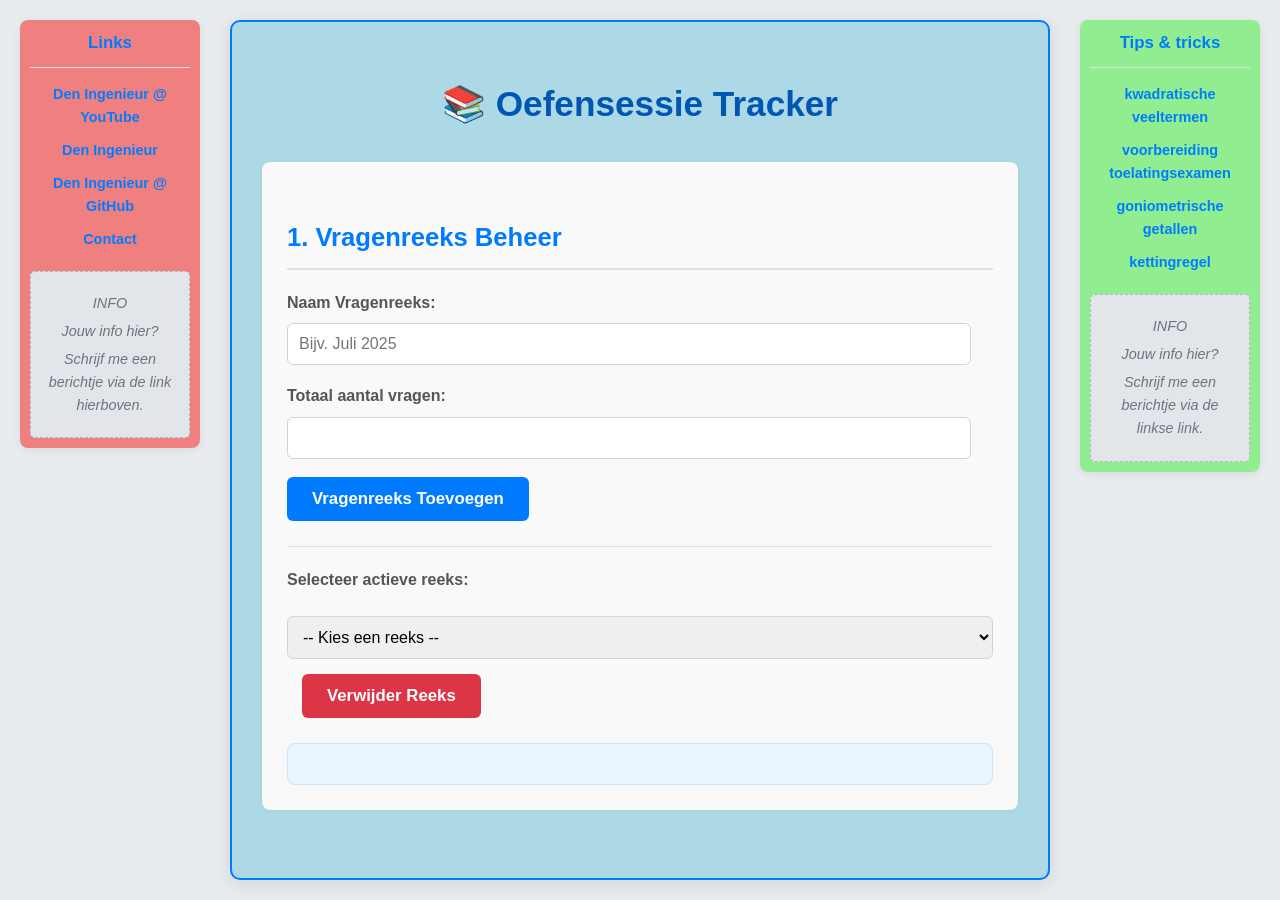
==== index.html @ aaaf3c47 "First (and probably last) commit." ====
<!DOCTYPE html>
<html lang="nl">
<head>
    <meta charset="UTF-8">
    <meta name="viewport" content="width=device-width, initial-scale=1.0">
    <title>Oefensessie Tracker</title>
    <link rel="stylesheet" href="style.css">
</head>
<body>
    <div class="page-wrapper">
        <aside class="sidebar left-sidebar">
            <div class="sidebar-content">
                <h3>Links</h3>
                <ul>
                    <li><a href="https://www.youtube.com/@DenIngenieur" target="_blank">Den Ingenieur @ YouTube</a></li>
                    <li><a href="https://www.deningenieur.be/" target="_blank">Den Ingenieur</a></li>
                    <li><a href="https://github.com/DenIngenieur/" target="_blank">Den Ingenieur @ GitHub</a></li>
                    <li><a href="https://www.deningenieur.be/contact" target="_blank">Contact</a></li>
                </ul>
                <div class="info-box">
                    <p>INFO</p>
                    <p>Jouw info hier?</p>
                    <p>Schrijf me een berichtje via de link hierboven.</p>
                </div>
            </div>
        </aside>

        <main class="app-container">
            <h1>📚 Oefensessie Tracker</h1>

            <section class="card">
                <h2>1. Vragenreeks Beheer</h2>
                <form id="seriesForm">
                    <div class="form-group">
                        <label for="seriesName">Naam Vragenreeks:</label>
                        <input type="text" id="seriesName" placeholder="Bijv. Juli 2025" required>
                    </div>
                    <div class="form-group">
                        <label for="totalQuestions">Totaal aantal vragen:</label>
                        <input type="number" id="totalQuestions" min="1" required>
                    </div>
                    <button type="submit">Vragenreeks Toevoegen</button>
                </form>

                <div class="select-series-container">
                    <label for="activeSeries">Selecteer actieve reeks:</label>
                    <select id="activeSeries">
                        <option value="">-- Kies een reeks --</option>
                    </select>
                    <button id="deleteSeriesBtn" class="danger-button">Verwijder Reeks</button>
                </div>
                <div id="seriesStats" class="series-stats">
                    </div>
            </section>

            <section class="card" id="questionEntrySection" style="display: none;">
                <h2>2. Vraagresultaat Toevoegen <span id="currentSeriesDisplay"></span></h2>
                <form id="questionForm">
                    <div class="form-group">
                        <label for="questionDate">Datum oefensessie:</label>
                        <input type="date" id="questionDate" required>
                    </div>
                    <div class="form-group">
                        <label for="questionId">Vraag-ID:</label>
                        <input type="text" id="questionId" placeholder="Bijv. Vraag 1, 2024-Q12" required>
                    </div>
                    <div class="form-group">
                        <label for="status">Status:</label>
                        <select id="status" required>
                            <option value="Goed">Goed</option>
                            <option value="Fout">Fout</option>
                            <option value="Blanco">Blanco</option>
                            <option value="Nog niet gezien">Nog niet gezien</option>
                        </select>
                    </div>
                    <div class="form-group">
                        <label for="time">Tijd (min):</label>
                        <input type="number" id="time" min="1" max="30">
                    </div>
                    <button type="submit">Resultaat Toevoegen</button>
                </form>
            </section>

            <section class="card" id="questionResultsSection" style="display: none;">
                <h2>3. Gedetailleerde Resultaten</h2>
                <table id="resultsTable">
                    <thead>
                        <tr>
                            <th>Datum</th>
                            <th>Vraag-ID</th>
                            <th>Status</th>
                            <th>Tijd (min)</th>
                            <th>Herhaling (3 dagen later)</th>
                            <th>Acties</th>
                        </tr>
                    </thead>
                    <tbody>
                        </tbody>
                </table>
            </section>
        </main>

        <aside class="sidebar right-sidebar">
            <div class="sidebar-content">
                <h3>Tips & tricks</h3>
                <ul>
                    <li><a href="https://www.youtube.com/watch?v=8hUO8uKz3Ec" target="_blank">kwadratische veeltermen</a></li>
                    <li><a href="https://www.youtube.com/watch?v=Rfps2C_OBE8" target="_blank">voorbereiding toelatingsexamen</a></li>
                    <li><a href="https://www.youtube.com/watch?v=EjvHc0P5Cyo" target="_blank">goniometrische getallen</a></li>
                    <li><a href="https://www.youtube.com/watch?v=91nzPBXDbok" target="_blank">kettingregel</a></li>
                </ul>
                <div class="info-box">
                    <p>INFO</p>
                    <p>Jouw info hier?</p>
                    <p>Schrijf me een berichtje via de linkse link.</p>
                </div>
            </div>
        </aside>
    </div>

    <script src="app.js"></script>
</body>
</html>
---- style.css ----
/* Algemene reset en basisstijlen */
body {
    font-family: 'Segoe UI', Tahoma, Geneva, Verdana, sans-serif;
    margin: 0;
    padding: 0;
    background-color: #e9ecef; /* Een lichtere achtergrondkleur */
    color: #343a40;
    line-height: 1.6;
    display: flex; /* Zorg dat de body zelf een flex-container is om de page-wrapper te centreren */
    justify-content: center; /* Centreer de page-wrapper horizontaal */
    min-height: 100vh; /* Zorg dat de body minstens de volledige viewport-hoogte inneemt */
}

/* De hoofd-wrapper voor de GRID lay-out */
.page-wrapper {
    display: grid;
    /* Drie kolommen: 150px 1fr 150px */
    grid-template-columns: 180px 1fr 180px;
    gap: 30px; /* Ruimte tussen de kolommen */
    width: 100%;
    max-width: 1600px; /* AANGEPAST: Verhogen om app breder te maken op grote schermen */
    padding: 20px; /* Padding aan de zijkanten en boven/onder van de wrapper */
    box-sizing: border-box;
}

/* Stijlen voor de zijbalken (banners) */
.sidebar {
  position: sticky;
  top: 10px;
    background-color: #f8f9fa; /* Lichtgrijze achtergrond */
    padding: 10px;
    border-radius: 8px;
    box-shadow: 0 2px 8px rgba(0, 0, 0, 0.08);
    display: flex;
    flex-direction: column;
    align-items: center;
    text-align: center;
    color: #555;
    font-size: 0.9em;
    align-self: start; /* Zorgt dat de sidebar bovenaan de grid-cel blijft plakken */
    box-sizing: border-box; /* Belangrijk voor padding/borders */

    /* Debug kleuren terug! */
    background-color: lightcoral; /* Linker sidebar */
}
.right-sidebar {
    background-color: lightgreen; /* Rechter sidebar */
}

.sidebar-content {
    width: 100%; /* Zorgt dat de inhoud de volle breedte van de sidebar pakt */
}

.sidebar h3 {
    color: #007bff;
    margin-top: 0;
    margin-bottom: 15px;
    border-bottom: 1px solid #dee2e6;
    padding-bottom: 10px;
    width: 100%;
}

.sidebar ul {
    list-style: none;
    padding: 0;
    margin-bottom: 20px;
    width: 100%;
}

.sidebar ul li {
    margin-bottom: 10px;
}

.sidebar ul li a {
    text-decoration: none;
    color: #007bff;
    font-weight: bold;
    transition: color 0.2s ease;
}

.sidebar ul li a:hover {
    color: #0056b3;
}

/* Naam van de class is .info-box */
.info-box {
    background-color: #e2e6ea; /* Dit is het "grijze veld" */
    border: 1px dashed #adb5bd;
    padding: 15px;
    border-radius: 5px;
    margin-top: 20px;
    width: 100%;
    box-sizing: border-box;
}

.info-box p {
    margin: 5px 0;
    font-style: italic;
    color: #6c757d;
}


/* Media Query: verberg zijbalken op kleinere schermen */
@media (max-width: 1000px) {
    .page-wrapper {
        grid-template-columns: 1fr; /* Slechts één kolom voor de hoofdinhoud */
        padding: 15px; /* Minder padding voor kleine schermen */
        gap: 0; /* Geen gap meer als er maar 1 kolom is */
    }
    .sidebar {
        display: none; /* Verberg de zijbalken volledig */
    }
}


/* Hoofdinoud applicatie container */
.app-container {
    background-color: #ffffff;
    padding: 30px;
    border-radius: 10px;
    box-shadow: 0 4px 20px rgba(0, 0, 0, 0.1);
    box-sizing: border-box;
    /* Kader rond de applicatie */
    border: 2px solid #007bff; /* Een duidelijke blauwe border */

    /* Debug kleur terug! */
    background-color: lightblue;
}

h1 {
    color: #0056b3;
    text-align: center;
    margin-bottom: 30px;
    font-size: 2.2em;
    font-weight: 600;
}

h2 {
    color: #007bff;
    border-bottom: 2px solid #e0e0e0;
    padding-bottom: 10px;
    margin-top: 30px;
    margin-bottom: 20px;
    font-size: 1.6em;
}

.card {
    background-color: #f9f9f9;
    padding: 25px;
    border-radius: 8px;
    margin-bottom: 25px;
    box-shadow: 0 1px 4px rgba(0, 0, 0, 0.05);
}

.form-group {
    margin-bottom: 18px;
}

label {
    display: block;
    margin-bottom: 8px;
    font-weight: bold;
    color: #555;
}

input[type="text"],
input[type="number"],
input[type="date"],
select {
    width: calc(100% - 22px);
    padding: 11px;
    border: 1px solid #ced4da;
    border-radius: 6px;
    font-size: 1em;
    box-sizing: border-box;
    transition: border-color 0.2s ease, box-shadow 0.2s ease;
}

input[type="text"]:focus,
input[type="number"]:focus,
input[type="date"]:focus,
select:focus {
    border-color: #80bdff;
    outline: 0;
    box-shadow: 0 0 0 0.2rem rgba(0, 123, 255, 0.25);
}


button {
    background-color: #007bff;
    color: white;
    padding: 12px 25px;
    border: none;
    border-radius: 6px;
    cursor: pointer;
    font-size: 1.05em;
    transition: background-color 0.3s ease, transform 0.1s ease;
    font-weight: 600;
}

button:hover {
    background-color: #0056b3;
    transform: translateY(-1px);
}

button:active {
    transform: translateY(0);
}

.danger-button {
    background-color: #dc3545;
    margin-left: 15px;
}

.danger-button:hover {
    background-color: #c82333;
}

.select-series-container {
    margin-top: 25px;
    padding-top: 20px;
    border-top: 1px solid #e0e0e0;
    display: flex;
    align-items: center;
    flex-wrap: wrap;
    gap: 15px;
}

#activeSeries {
    flex-grow: 1;
    min-width: 180px;
}

.series-stats {
    margin-top: 25px;
    padding: 20px;
    background-color: #e9f5ff;
    border: 1px solid #cce5ff;
    border-radius: 8px;
    color: #004085;
    font-size: 0.95em;
}

.series-stats h3 {
    color: #0056b3;
    margin-top: 0;
    margin-bottom: 10px;
}

.series-stats p {
    margin: 8px 0;
}

table {
    width: 100%;
    border-collapse: collapse;
    margin-top: 25px;
    font-size: 0.95em;
}

table th, table td {
    border: 1px solid #dee2e6;
    padding: 14px;
    text-align: left;
}

table th {
    background-color: #f2f2f2;
    font-weight: 600;
    color: #555;
    text-transform: uppercase;
    letter-spacing: 0.5px;
}

table tbody tr:nth-child(even) {
    background-color: #fefefe;
}

table tbody tr:hover {
    background-color: #eaf6ff;
}

/* Status kleuren */
.status-goed { background-color: #d4edda; color: #155724; }
.status-fout { background-color: #f8d7da; color: #721c24; }
.status-blanco { background-color: #fff3cd; color: #856404; }
.status-nog-niet-gezien { background-color: #e2e3e5; color: #495057; }


/* Specifieke styling voor delete buttons in table */
#resultsTable .delete-row-btn {
    background-color: #dc3545;
    padding: 6px 12px;
    font-size: 0.8em;
    border-radius: 4px;
}
#resultsTable .delete-row-btn:hover {
    background-color: #c82333;
}
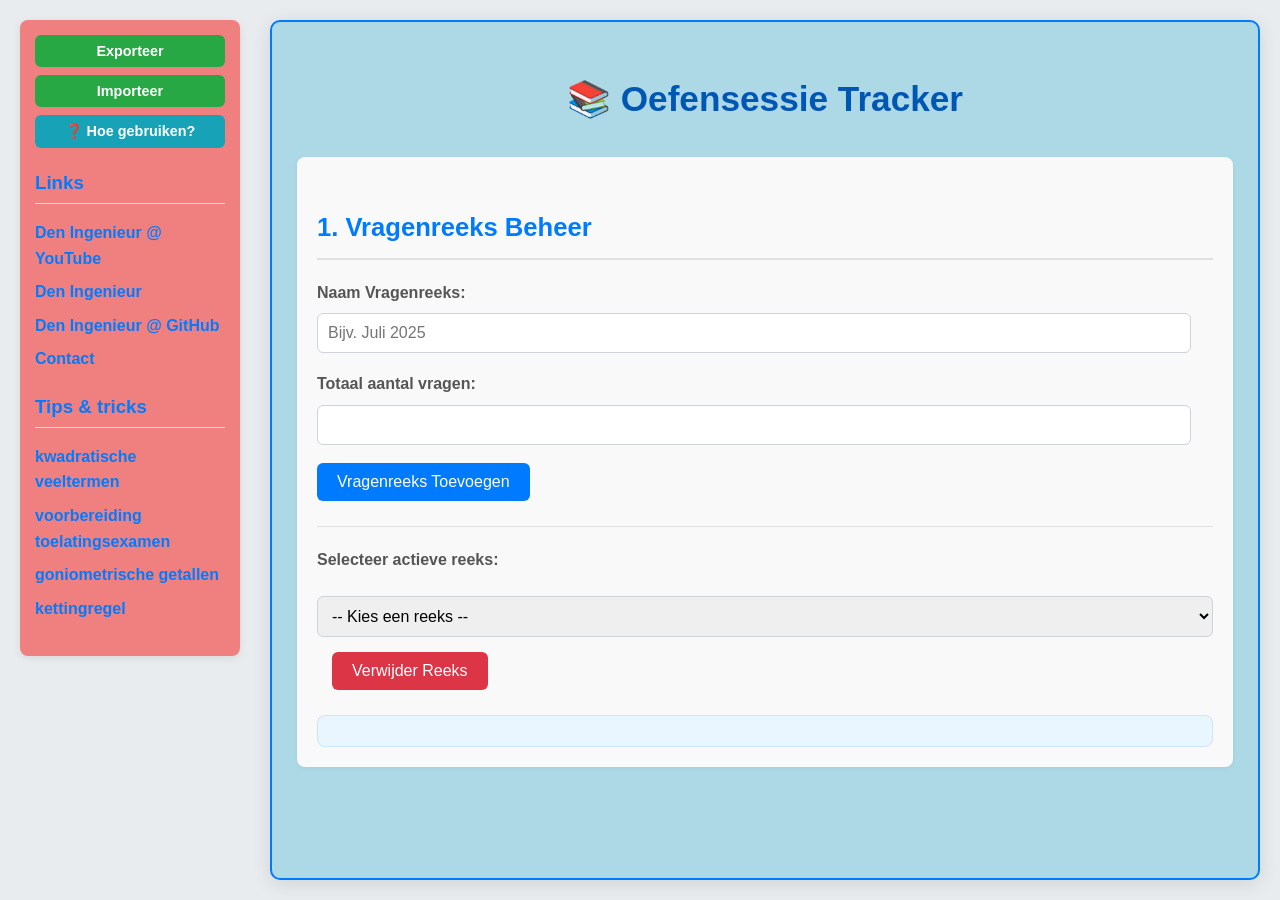
==== commit 3463500e: "serieuze update" ====
--- a/index.html
+++ b/index.html
@@ -10,18 +10,31 @@
     <div class="page-wrapper">
         <aside class="sidebar left-sidebar">
             <div class="sidebar-content">
+                <!-- Nieuwe knoppen -->
+                <div class="import-export-buttons">
+                    <button id="exportBtn" class="sidebar-btn">Exporteer</button>
+                    <button id="importBtn" class="sidebar-btn">Importeer</button>
+                    <button id="helpBtn" class="sidebar-btn">❓ Hoe gebruiken?</button>
+                    <input type="file" id="importFileInput" accept=".json" style="display: none;">
+                </div>
+
+                <!-- Originele links (onaangetast) -->
                 <h3>Links</h3>
                 <ul>
                     <li><a href="https://www.youtube.com/@DenIngenieur" target="_blank">Den Ingenieur @ YouTube</a></li>
                     <li><a href="https://www.deningenieur.be/" target="_blank">Den Ingenieur</a></li>
                     <li><a href="https://github.com/DenIngenieur/" target="_blank">Den Ingenieur @ GitHub</a></li>
-                    <li><a href="https://www.deningenieur.be/contact" target="_blank">Contact</a></li>
+                    <li><a href="https://www.deningenieur.be/mijngedacht/contact" target="_blank">Contact</a></li>
                 </ul>
-                <div class="info-box">
-                    <p>INFO</p>
-                    <p>Jouw info hier?</p>
-                    <p>Schrijf me een berichtje via de link hierboven.</p>
-                </div>
+
+                <!-- Tips & tricks (was rechterzijbalk) -->
+                <h3>Tips & tricks</h3>
+                <ul>
+                    <li><a href="https://www.youtube.com/watch?v=8hUO8uKz3Ec" target="_blank">kwadratische veeltermen</a></li>
+                    <li><a href="https://www.youtube.com/watch?v=Rfps2C_OBE8" target="_blank">voorbereiding toelatingsexamen</a></li>
+                    <li><a href="https://www.youtube.com/watch?v=EjvHc0P5Cyo" target="_blank">goniometrische getallen</a></li>
+                    <li><a href="https://www.youtube.com/watch?v=91nzPBXDbok" target="_blank">kettingregel</a></li>
+                </ul>
             </div>
         </aside>
 
@@ -49,8 +62,7 @@
                     </select>
                     <button id="deleteSeriesBtn" class="danger-button">Verwijder Reeks</button>
                 </div>
-                <div id="seriesStats" class="series-stats">
-                    </div>
+                <div id="seriesStats" class="series-stats"></div>
             </section>
 
             <section class="card" id="questionEntrySection" style="display: none;">
@@ -75,7 +87,7 @@
                     </div>
                     <div class="form-group">
                         <label for="time">Tijd (min):</label>
-                        <input type="number" id="time" min="1" max="30">
+                        <input type="number" id="time" min="1">
                     </div>
                     <button type="submit">Resultaat Toevoegen</button>
                 </form>
@@ -94,29 +106,42 @@
                             <th>Acties</th>
                         </tr>
                     </thead>
-                    <tbody>
-                        </tbody>
+                    <tbody></tbody>
                 </table>
             </section>
         </main>
+    </div>
 
-        <aside class="sidebar right-sidebar">
-            <div class="sidebar-content">
-                <h3>Tips & tricks</h3>
-                <ul>
-                    <li><a href="https://www.youtube.com/watch?v=8hUO8uKz3Ec" target="_blank">kwadratische veeltermen</a></li>
-                    <li><a href="https://www.youtube.com/watch?v=Rfps2C_OBE8" target="_blank">voorbereiding toelatingsexamen</a></li>
-                    <li><a href="https://www.youtube.com/watch?v=EjvHc0P5Cyo" target="_blank">goniometrische getallen</a></li>
-                    <li><a href="https://www.youtube.com/watch?v=91nzPBXDbok" target="_blank">kettingregel</a></li>
-                </ul>
-                <div class="info-box">
-                    <p>INFO</p>
-                    <p>Jouw info hier?</p>
-                    <p>Schrijf me een berichtje via de linkse link.</p>
-                </div>
-            </div>
-        </aside>
-    </div>
+    <!-- HTML5 dialog voor handleiding -->
+    <dialog id="helpDialog">
+        <h2>📖 Handleiding – Oefensessie Tracker</h2>
+        <div class="manual-text">
+            <h3>1. Vragenreeksen aanmaken</h3>
+            <p>Geef een naam (bijv. "Juli 2025") en het totaal aantal vragen van de reeks. Klik op <strong>Vragenreeks Toevoegen</strong>.</p>
+            
+            <h3>2. Actieve reeks selecteren</h3>
+            <p>Kies een reeks uit de dropdown. De statistieken en invoerformulieren worden automatisch geladen.</p>
+            
+            <h3>3. Vraagresultaten invoeren</h3>
+            <p>Vul de datum (wordt onthouden), een uniek Vraag-ID (bv. "Vraag 12"), de status (Goed/Fout/Blanco/Nog niet gezien) en de tijd in minuten (optioneel). Klik op <strong>Resultaat Toevoegen</strong>.</p>
+            <p>Bij status <em>Fout, Blanco of Nog niet gezien</em> wordt automatisch een herhalingsdatum (3 dagen later) berekend.</p>
+            
+            <h3>4. Resultaten bekijken en verwijderen</h3>
+            <p>De tabel toont alle ingevoerde vragen. Je kunt een rij verwijderen met de knop <strong>Verwijder</strong>.</p>
+            
+            <h3>5. Statistieken</h3>
+            <p>Bekijk je voortgang: aantal ingevoerde vragen, percentages goed/fout, gemiddelde tijd, nog te doen, etc.</p>
+            
+            <h3>6. Exporteren / Importeren</h3>
+            <p>Gebruik de knoppen in de zijbalk om een back-up te maken van al je gegevens (JSON-bestand) of een eerdere back-up terug te zetten. <strong>Opgelet:</strong> importeren overschrijft alle bestaande data!</p>
+            
+            <h3>7. Tips & tricks</h3>
+            <p>In de zijbalk staan handige links naar uitlegvideo's van Den Ingenieur.</p>
+            
+            <p><em>Veel succes met je voorbereiding!</em> 🚀</p>
+        </div>
+        <button id="closeHelpBtn" class="close-dialog">Sluiten</button>
+    </dialog>
 
     <script src="app.js"></script>
 </body>
--- a/style.css
+++ b/style.css
@@ -3,72 +3,55 @@
     font-family: 'Segoe UI', Tahoma, Geneva, Verdana, sans-serif;
     margin: 0;
     padding: 0;
-    background-color: #e9ecef; /* Een lichtere achtergrondkleur */
+    background-color: #e9ecef;
     color: #343a40;
     line-height: 1.6;
-    display: flex; /* Zorg dat de body zelf een flex-container is om de page-wrapper te centreren */
-    justify-content: center; /* Centreer de page-wrapper horizontaal */
-    min-height: 100vh; /* Zorg dat de body minstens de volledige viewport-hoogte inneemt */
-}
-
-/* De hoofd-wrapper voor de GRID lay-out */
+    display: flex;
+    justify-content: center;
+    min-height: 100vh;
+}
+
+/* De hoofd-wrapper voor de GRID lay-out (nu 2 kolommen: sidebar + main) */
 .page-wrapper {
     display: grid;
-    /* Drie kolommen: 150px 1fr 150px */
-    grid-template-columns: 180px 1fr 180px;
-    gap: 30px; /* Ruimte tussen de kolommen */
-    width: 100%;
-    max-width: 1600px; /* AANGEPAST: Verhogen om app breder te maken op grote schermen */
-    padding: 20px; /* Padding aan de zijkanten en boven/onder van de wrapper */
-    box-sizing: border-box;
-}
-
-/* Stijlen voor de zijbalken (banners) */
+    grid-template-columns: 220px 1fr;
+    gap: 30px;
+    width: 100%;
+    max-width: 1600px;
+    padding: 20px;
+    box-sizing: border-box;
+}
+
+/* Stijlen voor de zijbalk (links) - originele kleur lightcoral */
 .sidebar {
-  position: sticky;
-  top: 10px;
-    background-color: #f8f9fa; /* Lichtgrijze achtergrond */
-    padding: 10px;
+    background-color: lightcoral;
+    padding: 15px;
     border-radius: 8px;
     box-shadow: 0 2px 8px rgba(0, 0, 0, 0.08);
-    display: flex;
-    flex-direction: column;
-    align-items: center;
-    text-align: center;
-    color: #555;
-    font-size: 0.9em;
-    align-self: start; /* Zorgt dat de sidebar bovenaan de grid-cel blijft plakken */
-    box-sizing: border-box; /* Belangrijk voor padding/borders */
-
-    /* Debug kleuren terug! */
-    background-color: lightcoral; /* Linker sidebar */
-}
-.right-sidebar {
-    background-color: lightgreen; /* Rechter sidebar */
+    align-self: start;
+    box-sizing: border-box;
 }
 
 .sidebar-content {
-    width: 100%; /* Zorgt dat de inhoud de volle breedte van de sidebar pakt */
+    width: 100%;
 }
 
 .sidebar h3 {
     color: #007bff;
-    margin-top: 0;
-    margin-bottom: 15px;
+    margin-top: 20px;
+    margin-bottom: 10px;
     border-bottom: 1px solid #dee2e6;
-    padding-bottom: 10px;
-    width: 100%;
+    padding-bottom: 5px;
 }
 
 .sidebar ul {
     list-style: none;
     padding: 0;
     margin-bottom: 20px;
-    width: 100%;
 }
 
 .sidebar ul li {
-    margin-bottom: 10px;
+    margin-bottom: 8px;
 }
 
 .sidebar ul li a {
@@ -82,49 +65,56 @@
     color: #0056b3;
 }
 
-/* Naam van de class is .info-box */
-.info-box {
-    background-color: #e2e6ea; /* Dit is het "grijze veld" */
-    border: 1px dashed #adb5bd;
-    padding: 15px;
-    border-radius: 5px;
-    margin-top: 20px;
-    width: 100%;
-    box-sizing: border-box;
-}
-
-.info-box p {
-    margin: 5px 0;
-    font-style: italic;
-    color: #6c757d;
-}
-
-
-/* Media Query: verberg zijbalken op kleinere schermen */
-@media (max-width: 1000px) {
+/* Knoppenblok in sidebar */
+.import-export-buttons {
+    margin-bottom: 20px;
+    display: flex;
+    flex-direction: column;
+    gap: 8px;
+}
+
+.sidebar-btn {
+    background-color: #28a745;
+    color: white;
+    border: none;
+    border-radius: 6px;
+    padding: 8px 12px;
+    font-size: 0.9rem;
+    cursor: pointer;
+    width: 100%;
+    font-weight: bold;
+}
+
+.sidebar-btn:hover {
+    background-color: #218838;
+}
+
+#helpBtn {
+    background-color: #17a2b8;
+}
+#helpBtn:hover {
+    background-color: #138496;
+}
+
+/* Media Query: verberg zijbalk op kleinere schermen (optioneel) */
+@media (max-width: 800px) {
     .page-wrapper {
-        grid-template-columns: 1fr; /* Slechts één kolom voor de hoofdinhoud */
-        padding: 15px; /* Minder padding voor kleine schermen */
-        gap: 0; /* Geen gap meer als er maar 1 kolom is */
+        grid-template-columns: 1fr;
+        gap: 20px;
     }
     .sidebar {
-        display: none; /* Verberg de zijbalken volledig */
+        position: static;
     }
 }
 
-
-/* Hoofdinoud applicatie container */
+/* Hoofdinhoud applicatie container - originele kleur lightblue */
 .app-container {
-    background-color: #ffffff;
-    padding: 30px;
+    background-color: lightblue;
+    padding: 25px;
     border-radius: 10px;
     box-shadow: 0 4px 20px rgba(0, 0, 0, 0.1);
     box-sizing: border-box;
-    /* Kader rond de applicatie */
-    border: 2px solid #007bff; /* Een duidelijke blauwe border */
-
-    /* Debug kleur terug! */
-    background-color: lightblue;
+    border: 2px solid #007bff;
 }
 
 h1 {
@@ -132,7 +122,6 @@
     text-align: center;
     margin-bottom: 30px;
     font-size: 2.2em;
-    font-weight: 600;
 }
 
 h2 {
@@ -146,7 +135,7 @@
 
 .card {
     background-color: #f9f9f9;
-    padding: 25px;
+    padding: 20px;
     border-radius: 8px;
     margin-bottom: 25px;
     box-shadow: 0 1px 4px rgba(0, 0, 0, 0.05);
@@ -168,50 +157,32 @@
 input[type="date"],
 select {
     width: calc(100% - 22px);
-    padding: 11px;
+    padding: 10px;
     border: 1px solid #ced4da;
     border-radius: 6px;
     font-size: 1em;
     box-sizing: border-box;
-    transition: border-color 0.2s ease, box-shadow 0.2s ease;
-}
-
-input[type="text"]:focus,
-input[type="number"]:focus,
-input[type="date"]:focus,
-select:focus {
-    border-color: #80bdff;
-    outline: 0;
-    box-shadow: 0 0 0 0.2rem rgba(0, 123, 255, 0.25);
-}
-
+}
 
 button {
     background-color: #007bff;
     color: white;
-    padding: 12px 25px;
+    padding: 10px 20px;
     border: none;
     border-radius: 6px;
     cursor: pointer;
-    font-size: 1.05em;
-    transition: background-color 0.3s ease, transform 0.1s ease;
-    font-weight: 600;
+    font-size: 1em;
+    transition: background-color 0.3s ease;
 }
 
 button:hover {
     background-color: #0056b3;
-    transform: translateY(-1px);
-}
-
-button:active {
-    transform: translateY(0);
 }
 
 .danger-button {
     background-color: #dc3545;
     margin-left: 15px;
 }
-
 .danger-button:hover {
     background-color: #c82333;
 }
@@ -233,7 +204,7 @@
 
 .series-stats {
     margin-top: 25px;
-    padding: 20px;
+    padding: 15px;
     background-color: #e9f5ff;
     border: 1px solid #cce5ff;
     border-radius: 8px;
@@ -241,59 +212,74 @@
     font-size: 0.95em;
 }
 
-.series-stats h3 {
-    color: #0056b3;
-    margin-top: 0;
-    margin-bottom: 10px;
-}
-
-.series-stats p {
-    margin: 8px 0;
-}
-
 table {
     width: 100%;
     border-collapse: collapse;
-    margin-top: 25px;
+    margin-top: 20px;
     font-size: 0.95em;
 }
 
-table th, table td {
+th, td {
     border: 1px solid #dee2e6;
-    padding: 14px;
+    padding: 12px;
     text-align: left;
 }
 
-table th {
+th {
     background-color: #f2f2f2;
     font-weight: 600;
-    color: #555;
-    text-transform: uppercase;
-    letter-spacing: 0.5px;
-}
-
-table tbody tr:nth-child(even) {
+}
+
+tbody tr:nth-child(even) {
     background-color: #fefefe;
 }
-
-table tbody tr:hover {
+tbody tr:hover {
     background-color: #eaf6ff;
 }
 
-/* Status kleuren */
+/* Statuskleuren */
 .status-goed { background-color: #d4edda; color: #155724; }
 .status-fout { background-color: #f8d7da; color: #721c24; }
 .status-blanco { background-color: #fff3cd; color: #856404; }
 .status-nog-niet-gezien { background-color: #e2e3e5; color: #495057; }
 
-
-/* Specifieke styling voor delete buttons in table */
-#resultsTable .delete-row-btn {
+.delete-row-btn {
     background-color: #dc3545;
-    padding: 6px 12px;
+    padding: 4px 10px;
     font-size: 0.8em;
     border-radius: 4px;
 }
-#resultsTable .delete-row-btn:hover {
+.delete-row-btn:hover {
     background-color: #c82333;
 }
+
+/* HTML5 Dialog styling - aangepast voor scroll naar boven */
+dialog {
+    border: none;
+    border-radius: 16px;
+    padding: 20px;
+    max-width: 600px;
+    width: 90%;
+    max-height: 80vh;
+    overflow-y: auto;
+    background: white;
+    box-shadow: 0 10px 30px rgba(0,0,0,0.2);
+    margin: 5vh auto auto; /* top margin 5vh, auto left/right */
+}
+dialog::backdrop {
+    background-color: rgba(0,0,0,0.5);
+}
+.manual-text h3 {
+    color: #0056b3;
+    margin-top: 16px;
+}
+.manual-text p {
+    margin: 8px 0;
+}
+.close-dialog {
+    margin-top: 20px;
+    background-color: #6c757d;
+}
+.close-dialog:hover {
+    background-color: #5a6268;
+}
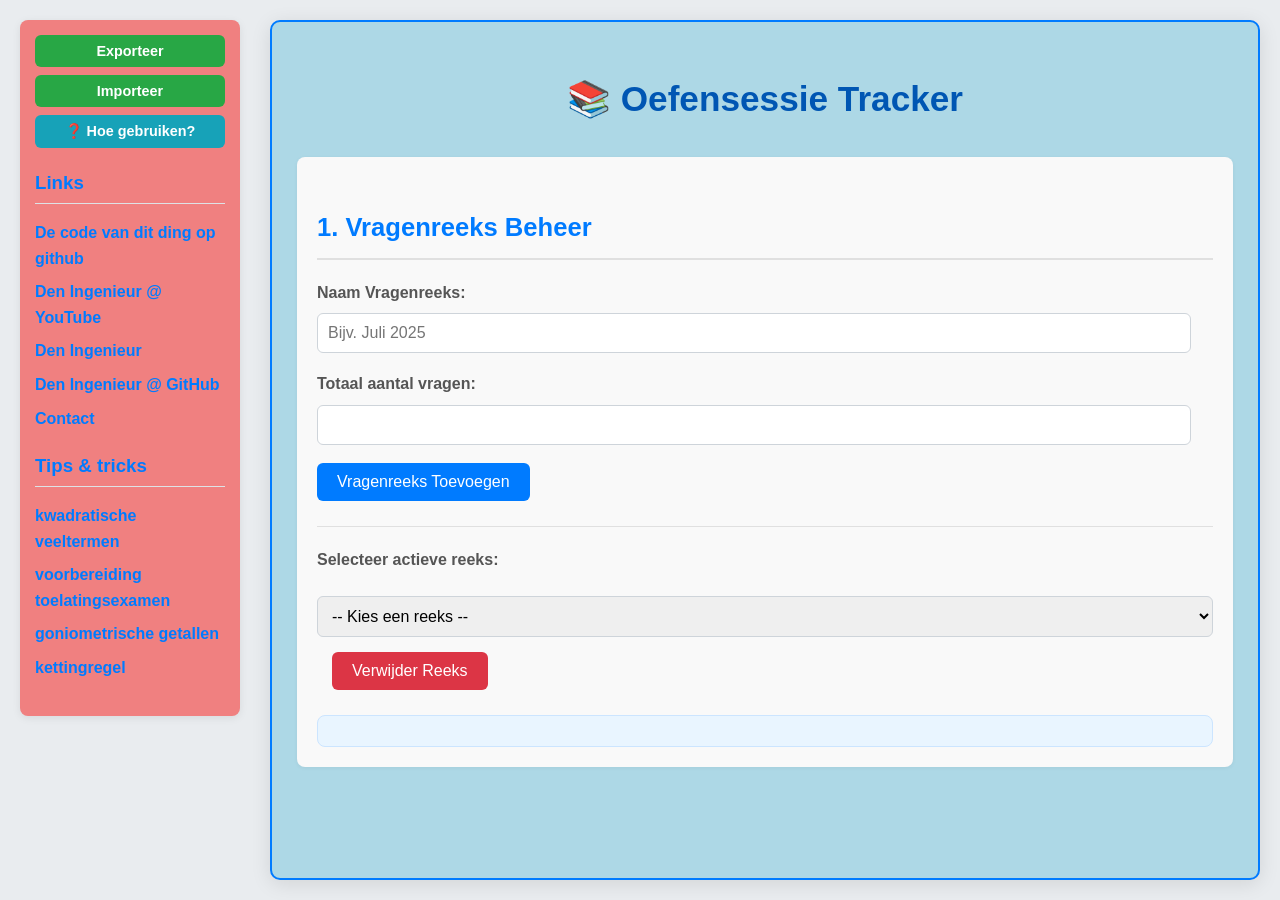
==== commit 9e970b3e: "index link gegeven naar code" ====
--- a/index.html
+++ b/index.html
@@ -21,6 +21,7 @@
                 <!-- Originele links (onaangetast) -->
                 <h3>Links</h3>
                 <ul>
+                    <li><a href="https://github.com/DenIngenieur/oefensessie-tracker" target="_blank">De code van dit ding op github</a></li>
                     <li><a href="https://www.youtube.com/@DenIngenieur" target="_blank">Den Ingenieur @ YouTube</a></li>
                     <li><a href="https://www.deningenieur.be/" target="_blank">Den Ingenieur</a></li>
                     <li><a href="https://github.com/DenIngenieur/" target="_blank">Den Ingenieur @ GitHub</a></li>
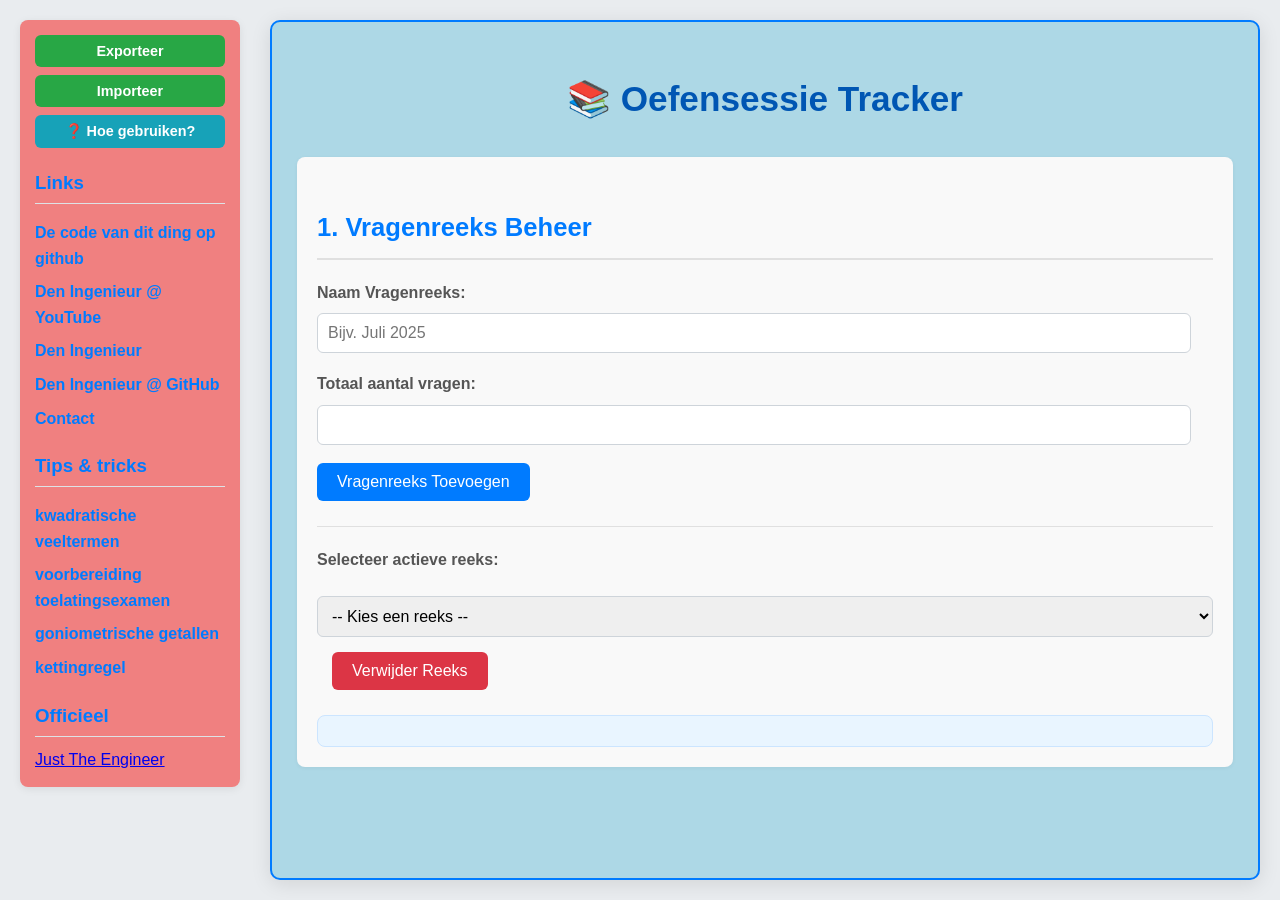
==== commit cc3440f7: "index link gegeven naar jte" ====
--- a/index.html
+++ b/index.html
@@ -36,6 +36,10 @@
                     <li><a href="https://www.youtube.com/watch?v=EjvHc0P5Cyo" target="_blank">goniometrische getallen</a></li>
                     <li><a href="https://www.youtube.com/watch?v=91nzPBXDbok" target="_blank">kettingregel</a></li>
                 </ul>
+                
+                <!-- Officieel -->
+                <h3>Officieel</h3>
+                <a href="https://justtheengineer.eu/" target="_blank">Just The Engineer</a>
             </div>
         </aside>
 
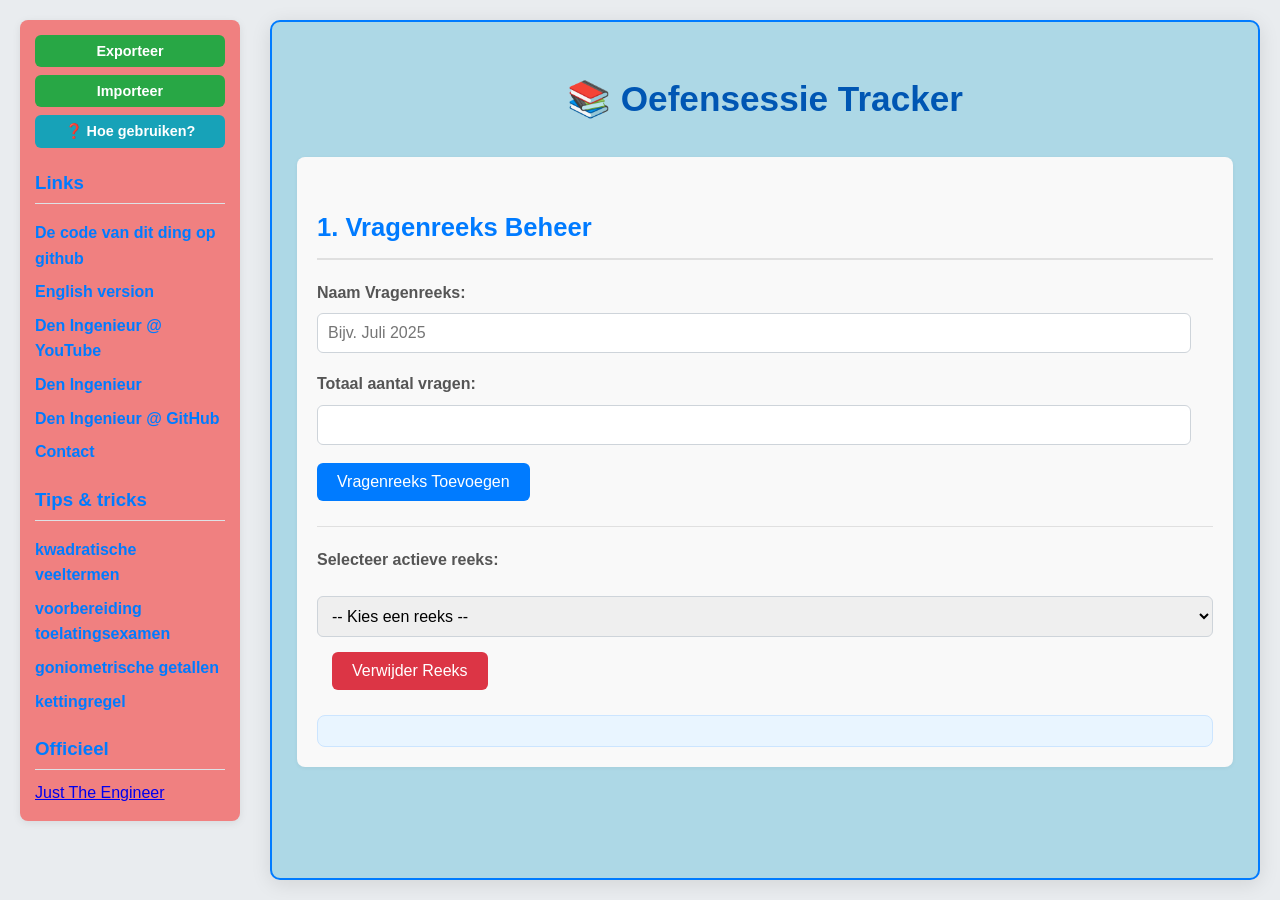
==== commit bcba2ad3: "made an english version of this thing" ====
--- a/index.html
+++ b/index.html
@@ -21,7 +21,8 @@
                 <!-- Originele links (onaangetast) -->
                 <h3>Links</h3>
                 <ul>
-                    <li><a href="https://github.com/DenIngenieur/oefensessie-tracker" target="_blank">De code van dit ding op github</a></li>
+                    <li><a href="https://github.com/DenIngenieur/oefensessie-tracker" target="_blank">De code van dit ding op github</a></li>                 
+                    <li><a href="tracker.html" target="_blank">English version</a></li>                             
                     <li><a href="https://www.youtube.com/@DenIngenieur" target="_blank">Den Ingenieur @ YouTube</a></li>
                     <li><a href="https://www.deningenieur.be/" target="_blank">Den Ingenieur</a></li>
                     <li><a href="https://github.com/DenIngenieur/" target="_blank">Den Ingenieur @ GitHub</a></li>
